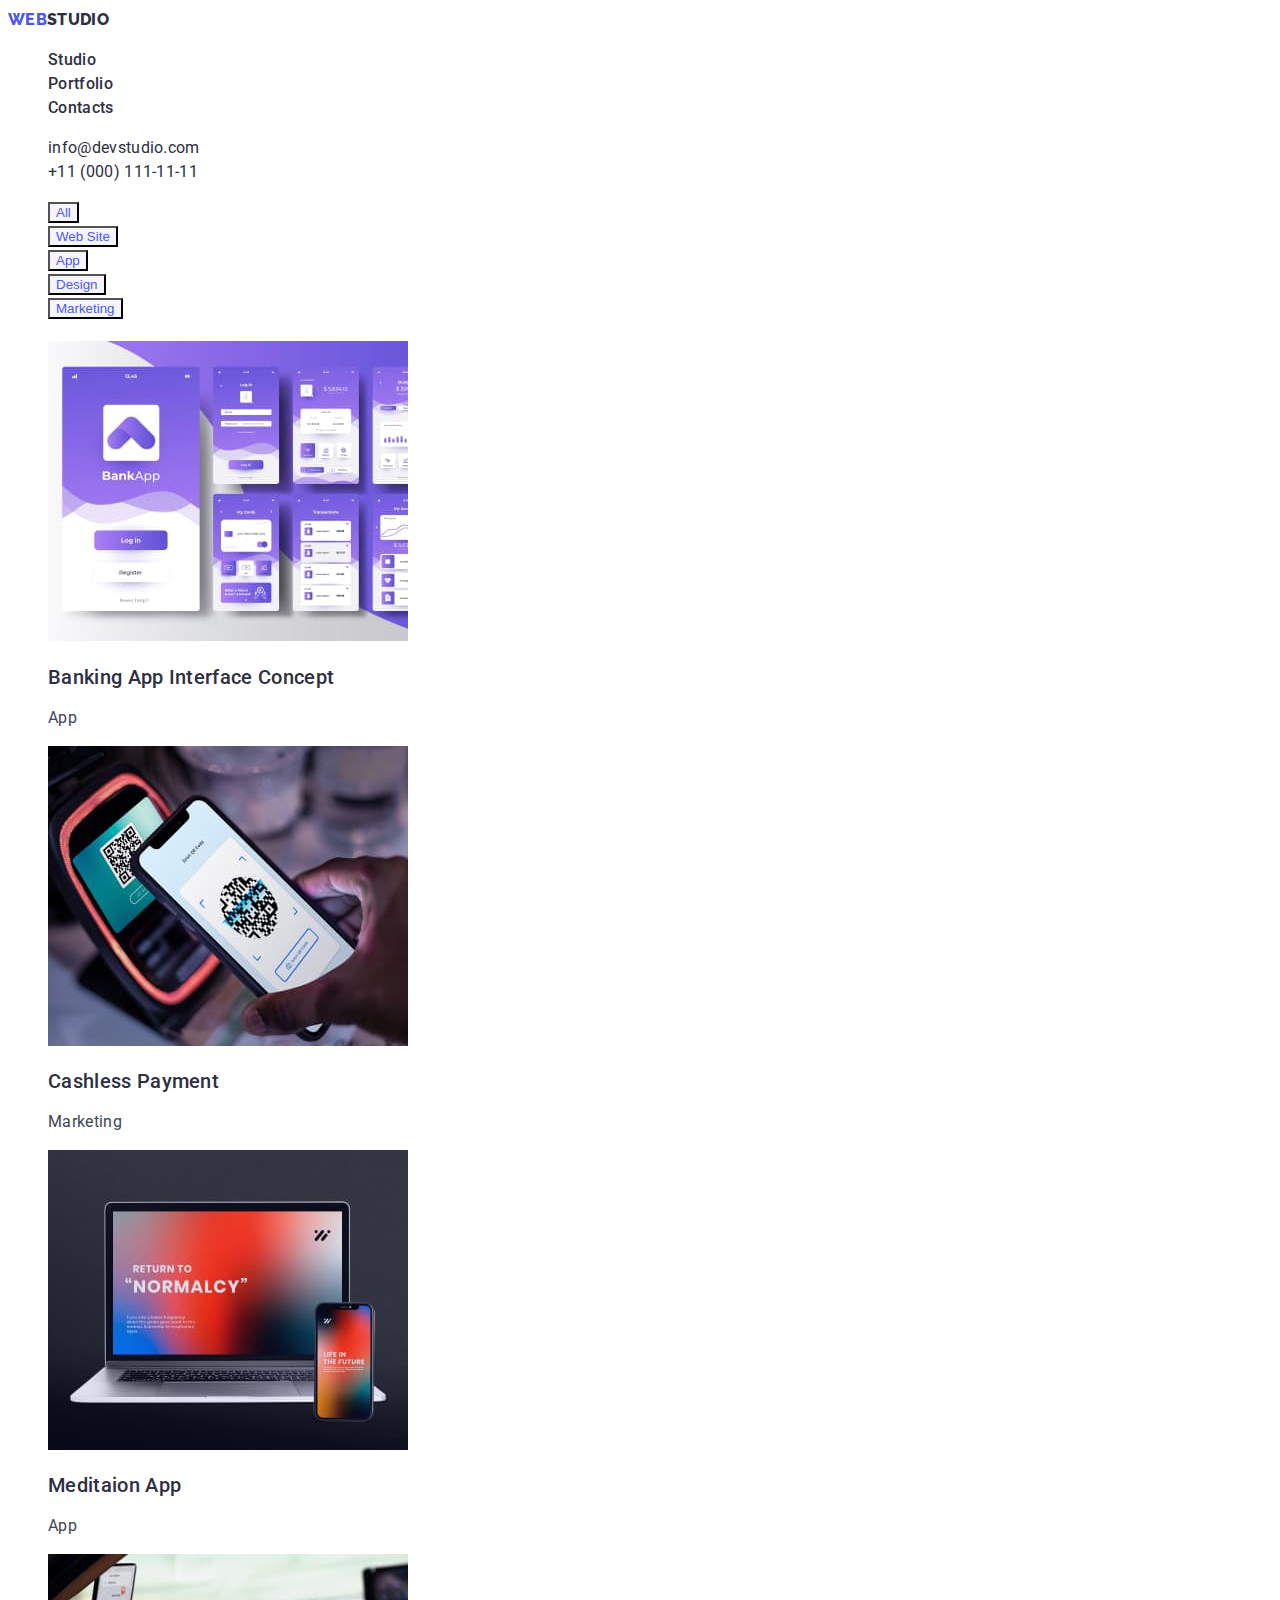
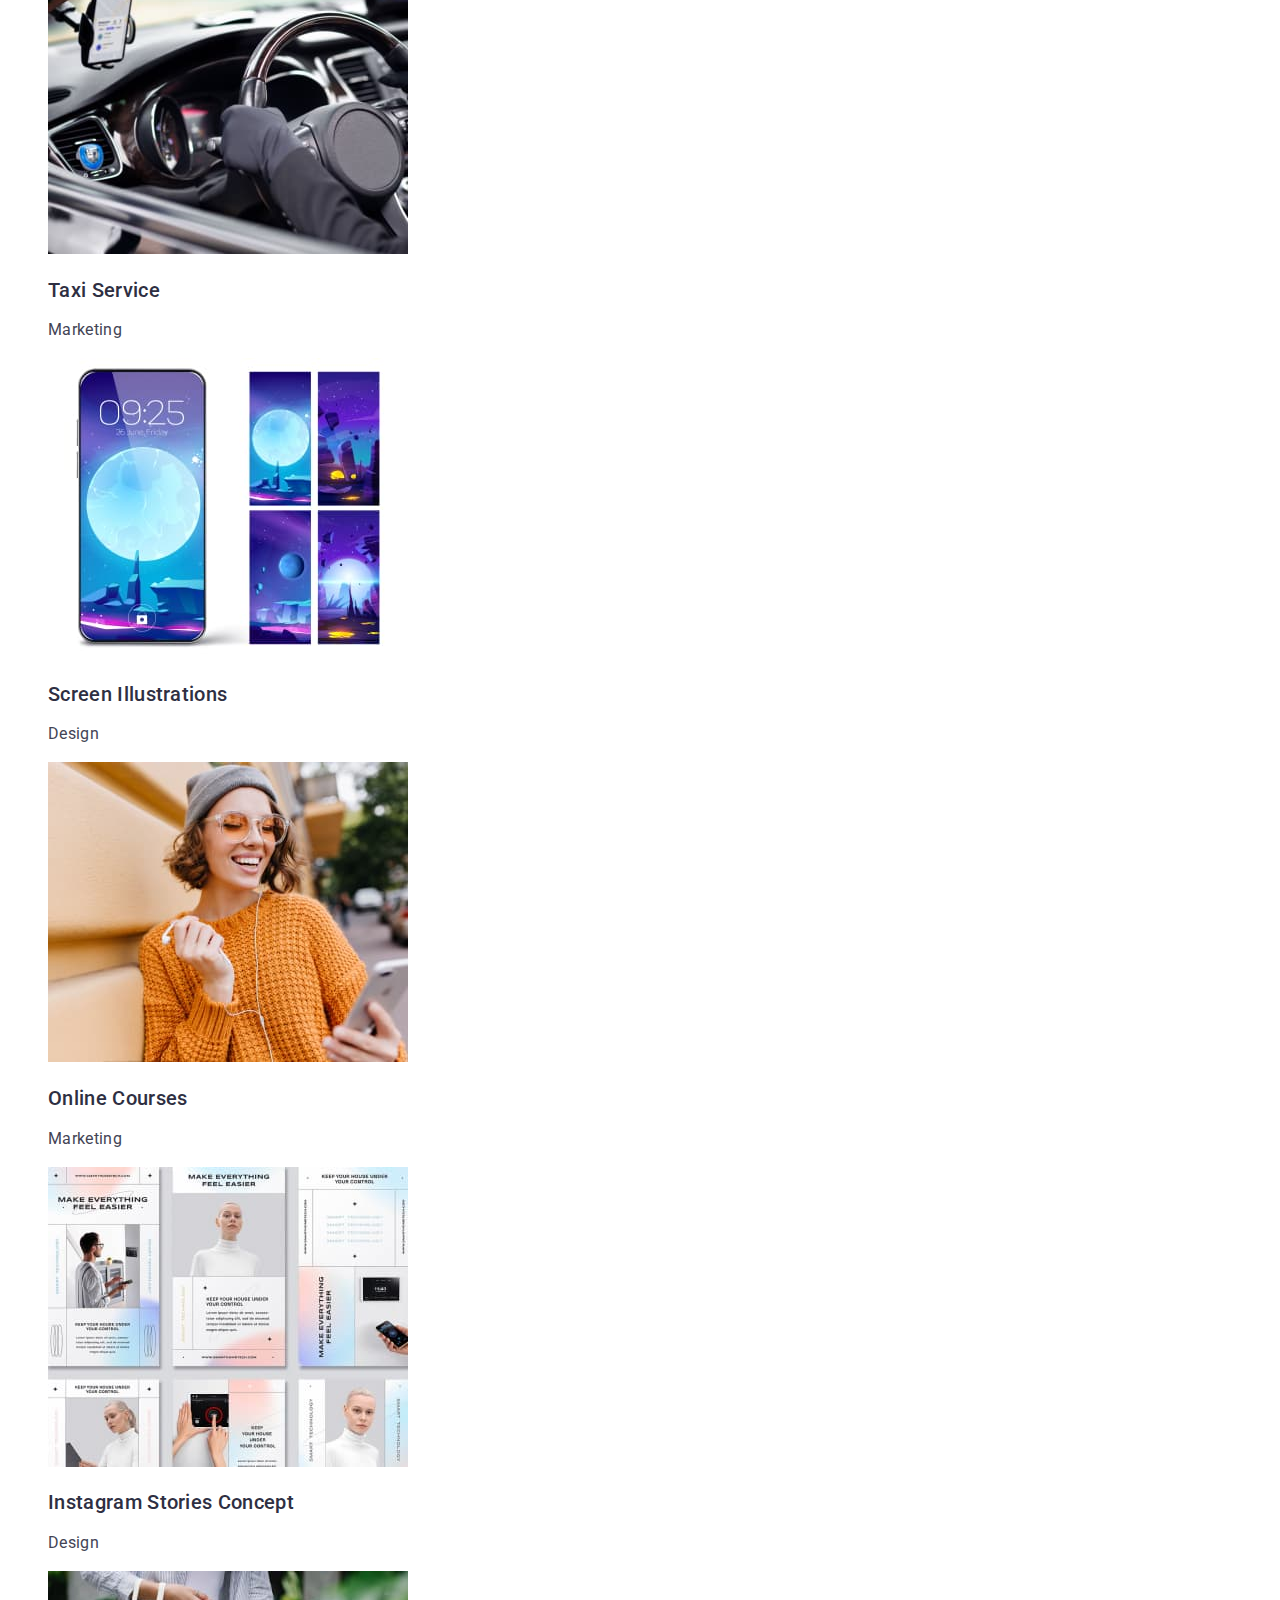
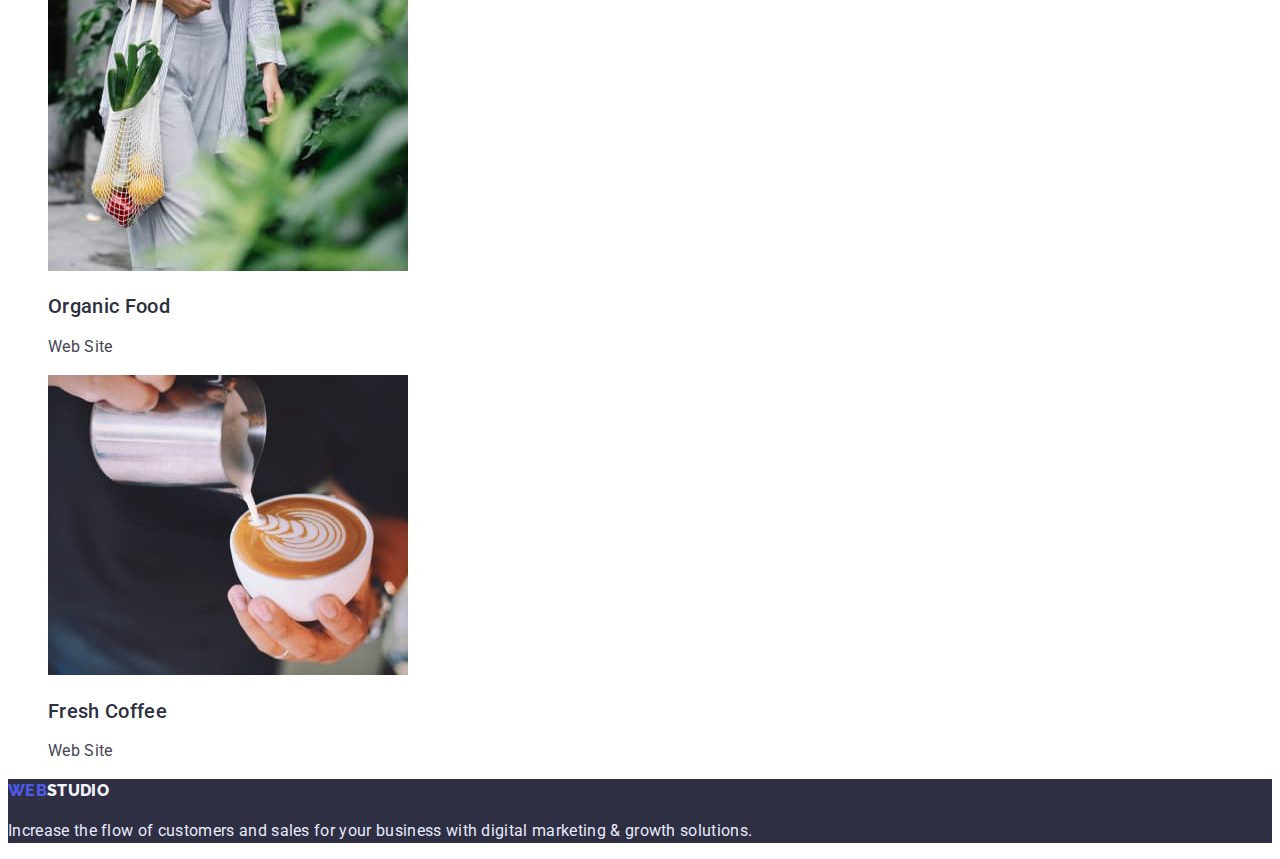
==== portfolio.html @ e4db31f2 "wrote portfolio, added css" ====
<!DOCTYPE html>
<html lang="en">
  <head>
    <meta charset="UTF-8" />
    <meta http-equiv="X-UA-Compatible" content="IE=edge" />
    <meta name="viewport" content="width=device-width, initial-scale=1.0" />
    <link rel="stylesheet" href="./css/styles.css" />
    <link rel="preconnect" href="https://fonts.googleapis.com" />
    <link rel="preconnect" href="https://fonts.gstatic.com" crossorigin />
    <link
      href="https://fonts.googleapis.com/css2?family=Raleway:wght@800&family=Roboto:wght@400;500;700;900&display=swap"
      rel="stylesheet"
    />
    <link rel="stylesheet" href="./css/styles.css" />
    <title>Document</title>
  </head>
  <body>
    <header>
      <!-- Header -->
      <nav class="navigation">
        <a href="./index.html" class="logo"
          ><span class="accent">Web</span>Studio</a
        >
        <ul class="list">
          <li><a href="./index.html" class="menu navs">Studio</a></li>
          <li>
            <a href="./portfolio.html" class="menu navs">Portfolio</a>
          </li>
          <li><a href="" class="menu navs">Contacts</a></li>
        </ul>
      </nav>
      <address>
        <ul class="list">
          <li>
            <a href="mailto:info@devstudio.com" class="menu contact"
              >info@devstudio.com</a
            >
          </li>
          <li>
            <a href="tel:+110001111111" class="menu contact"
              >+11 (000) 111-11-11</a
            >
          </li>
        </ul>
      </address>
    </header>
    <main>
      <!--Buttons -->
      <div class="portfolio-btn">
        <ul class="list">
          <li><button type="button" class="button">All</button></li>
          <li>
            <button type="button" class="button">Web Site</button>
          </li>
          <li><button type="button" class="button">App</button></li>
          <li><button type="button" class="button">Design</button></li>
          <li>
            <button type="button" class="button">Marketing</button>
          </li>
        </ul>
      </div>
      <!--Gallery-->
      <section class="gallery">
        <h1></h1>
        <ul class="list">
          <li>
            <img
              src="./images/portfolio/banking.jpg"
              alt="bancking application interfface"
              width="360"
            />
            <h2 class="secondary-title">Banking App Interface Concept</h2>
            <p>App</p>
          </li>
          <li>
            <img
              src="./images/portfolio/cashless.jpg"
              alt="smartphone scans qr code"
              width="360"
            />
            <h2 class="secondary-title">Cashless Payment</h2>
            <p>Marketing</p>
          </li>
          <li>
            <img
              src="./images/portfolio/meditation.jpg"
              alt="meditation application interface on laptop and smartphone screen"
              width="360"
            />
            <h2 class="secondary-title">Meditaion App</h2>
            <p>App</p>
          </li>
          <li>
            <img
              src="./images/portfolio/taxi.jpg"
              alt="hand on the driver's wheel"
              width="360"
            />
            <h2 class="secondary-title">Taxi Service</h2>
            <p>Marketing</p>
          </li>
          <li>
            <img
              src="./images/portfolio/screen.jpg"
              alt="smartphone wallpaper"
              width="360"
            />
            <h2 class="secondary-title">Screen Illustrations</h2>
            <p>Design</p>
          </li>
          <li>
            <img
              src="./images/portfolio/courses.jpg"
              alt="a woman in a yellow sweater is smiling"
              width="360"
            />
            <h2 class="secondary-title">Online Courses</h2>
            <p>Marketing</p>
          </li>
          <li>
            <img
              src="./images/portfolio/instagram.jpg"
              alt="instagram stories carousel "
              width="360"
            />
            <h2 class="secondary-title">Instagram Stories Concept</h2>
            <p>Design</p>
          </li>
          <li>
            <img
              src="./images/portfolio/organic.jpg"
              alt="mesh bag with fruits and vegetables"
              width="360"
            />
            <h2 class="secondary-title">Organic Food</h2>
            <p>Web Site</p>
          </li>
          <li>
            <img
              src="./images/portfolio/coffee.jpg"
              alt="barista prepares a cup of coffee"
              width="360"
            />
            <h2 class="secondary-title">Fresh Coffee</h2>
            <p>Web Site</p>
          </li>
        </ul>
      </section>
    </main>
    <footer class="bottom">
      <a href="./index.html" class="logo"
        ><span class="accent">Web</span>Studio</a
      >
      <p>
        Increase the flow of customers and sales for your business with digital
        marketing & growth solutions.
      </p>
    </footer>
  </body>
</html>
---- css/styles.css ----
:root {
  --text-main-color: #434455;
  --text-header-color: #2e2f42;
  --navigation-hover-color: #4d5ae5;
  --navigation-active-color: #404bbf;
  --background-main-color: #ffffff;
  --background-secondary-color: #f4f4fd;
  --footer-text-color: #e7e9fc;
}

body {
  font-family: Roboto, sans-serif;
  line-height: 1.5;
  letter-spacing: 0.02em;

  background-color: var(--background-main-color);
  color: var(--text-main-color);
}

.list {
  list-style: none;
}

/*Navigation*/

.menu {
  color: var(--text-header-color);
  text-decoration: none;
  font-style: normal;
}
.menu.navs {
  font-weight: 500;
}

.menu.navs:hover,
.menu.navs:focus,
.menu.contact:hover,
.menu.contact:focus {
  color: var(--navigation-hover-color);
}
/*.navigation a:active,*/
.menu.navs:active,
.menu.contact.menu.navs:active {
  color: var(--navigation-active-color);
}

/*Logo styling*/

.logo {
  font-family: Raleway;
  font-weight: 800;
  text-decoration: none;
  text-transform: uppercase;
}
.navigation .logo {
  color: var(--text-header-color);
}
.bottom .logo {
  color: var(--background-secondary-color);
}
.accent {
  color: var(--navigation-hover-color);
}

/*Buttons*/

.button {
  cursor: pointer;
  font-weight: 500;
  background-color: var(--navigation-hover-color);
  color: var(--background-main-color);
}

.button:hover,
.button:focus {
  background-color: var(--navigation-active-color);
}

.portfolio-btn .button {
  background-color: var(--background-secondary-color);
  color: var(--navigation-hover-color);
}

.portfolio-btn .button:hover,
.portfolio-btn .button:focus {
  color: var(--background-main-color);
  background-color: var(--navigation-active-color);
}

/*Main section*/

.hero,
.bottom {
  background-color: var(--text-header-color);
}
.hero-title {
  font-weight: 700;
  font-size: 56px;
  line-height: 1.07;
  text-align: center;

  color: var(--background-main-color);
}

.secondary-title {
  font-size: 20px;
  line-height: 1.2;
  font-weight: 500;

  color: var(--text-header-color);
}

.main-title {
  font-size: 36px;
  font-weight: 700;
  line-height: 1.11;
  text-align: center;

  color: var(--text-header-color);
}
.team {
  background-color: var(--background-secondary-color);
}
.bottom {
  color: var(--footer-text-color);
}
---- css/styles.css ----
:root {
  --text-main-color: #434455;
  --text-header-color: #2e2f42;
  --navigation-hover-color: #4d5ae5;
  --navigation-active-color: #404bbf;
  --background-main-color: #ffffff;
  --background-secondary-color: #f4f4fd;
  --footer-text-color: #e7e9fc;
}

body {
  font-family: Roboto, sans-serif;
  line-height: 1.5;
  letter-spacing: 0.02em;

  background-color: var(--background-main-color);
  color: var(--text-main-color);
}

.list {
  list-style: none;
}

/*Navigation*/

.menu {
  color: var(--text-header-color);
  text-decoration: none;
  font-style: normal;
}
.menu.navs {
  font-weight: 500;
}

.menu.navs:hover,
.menu.navs:focus,
.menu.contact:hover,
.menu.contact:focus {
  color: var(--navigation-hover-color);
}
/*.navigation a:active,*/
.menu.navs:active,
.menu.contact.menu.navs:active {
  color: var(--navigation-active-color);
}

/*Logo styling*/

.logo {
  font-family: Raleway;
  font-weight: 800;
  text-decoration: none;
  text-transform: uppercase;
}
.navigation .logo {
  color: var(--text-header-color);
}
.bottom .logo {
  color: var(--background-secondary-color);
}
.accent {
  color: var(--navigation-hover-color);
}

/*Buttons*/

.button {
  cursor: pointer;
  font-weight: 500;
  background-color: var(--navigation-hover-color);
  color: var(--background-main-color);
}

.button:hover,
.button:focus {
  background-color: var(--navigation-active-color);
}

.portfolio-btn .button {
  background-color: var(--background-secondary-color);
  color: var(--navigation-hover-color);
}

.portfolio-btn .button:hover,
.portfolio-btn .button:focus {
  color: var(--background-main-color);
  background-color: var(--navigation-active-color);
}

/*Main section*/

.hero,
.bottom {
  background-color: var(--text-header-color);
}
.hero-title {
  font-weight: 700;
  font-size: 56px;
  line-height: 1.07;
  text-align: center;

  color: var(--background-main-color);
}

.secondary-title {
  font-size: 20px;
  line-height: 1.2;
  font-weight: 500;

  color: var(--text-header-color);
}

.main-title {
  font-size: 36px;
  font-weight: 700;
  line-height: 1.11;
  text-align: center;

  color: var(--text-header-color);
}
.team {
  background-color: var(--background-secondary-color);
}
.bottom {
  color: var(--footer-text-color);
}
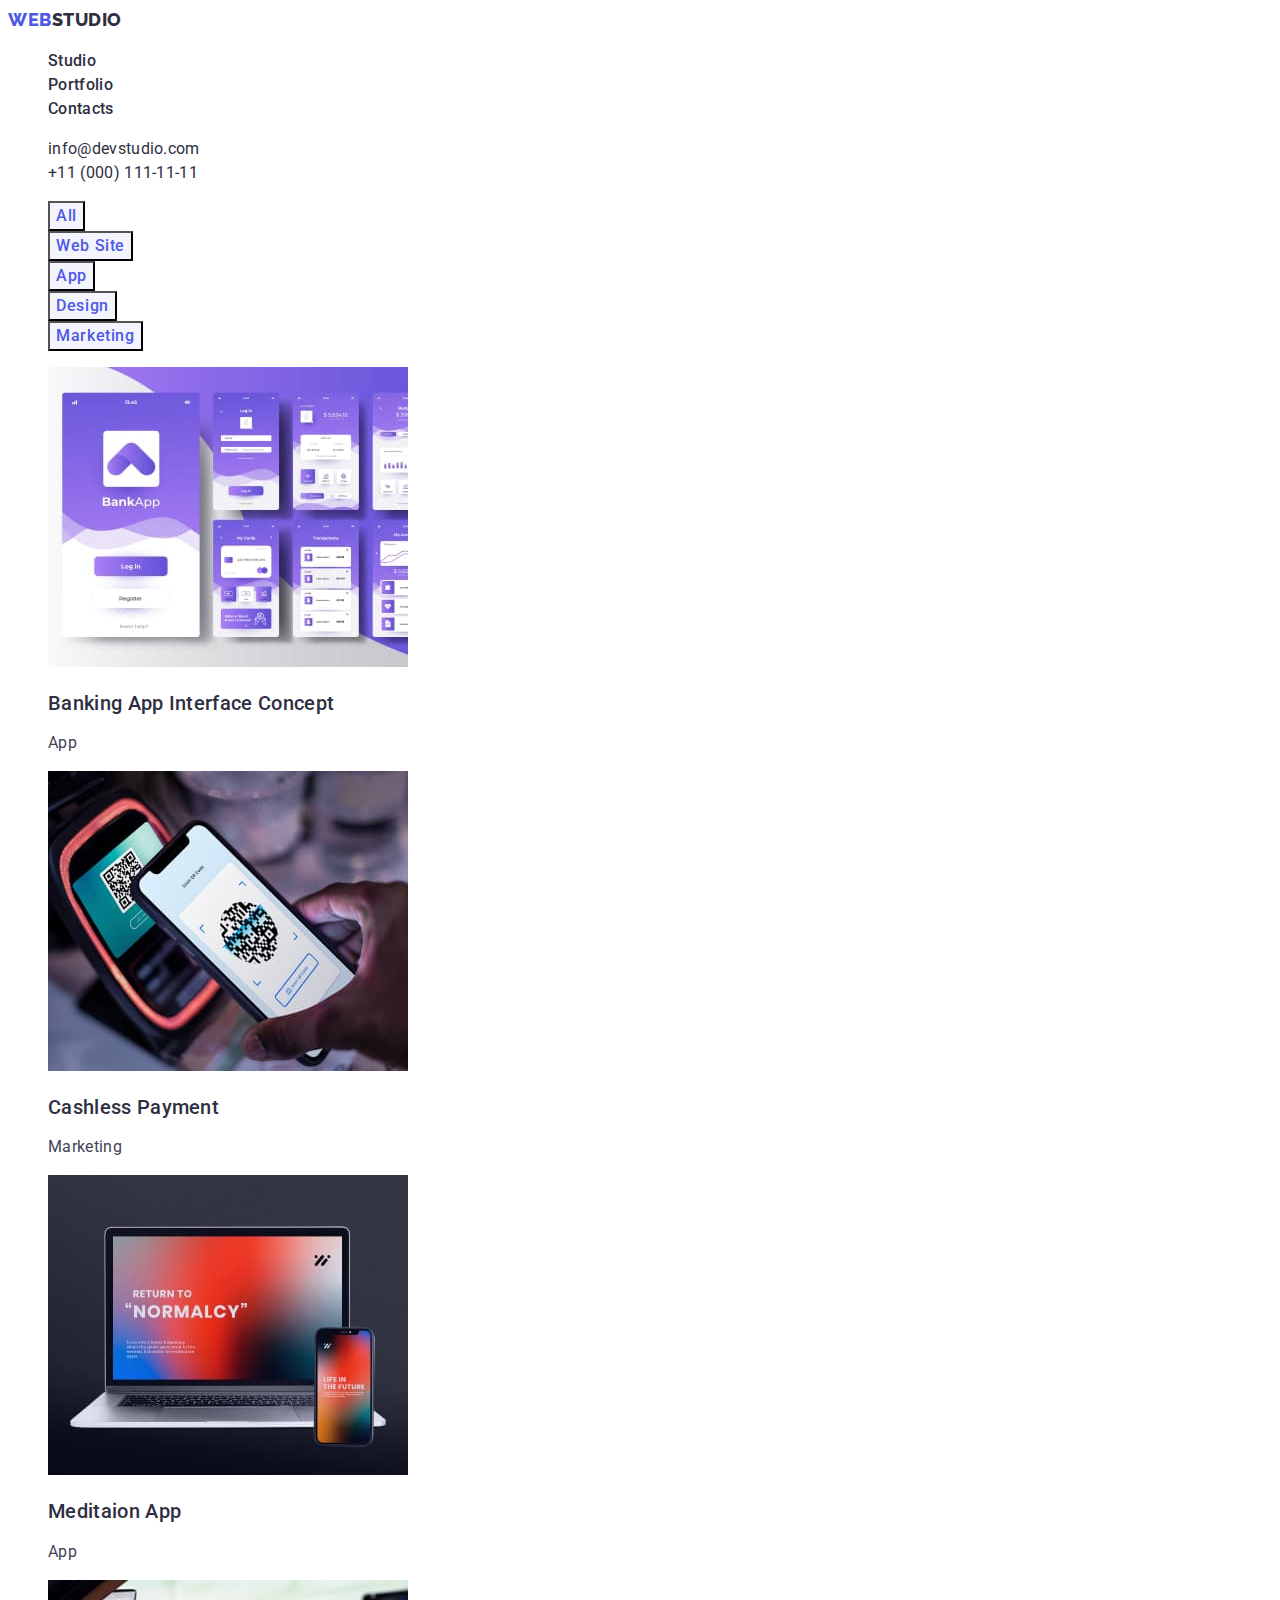
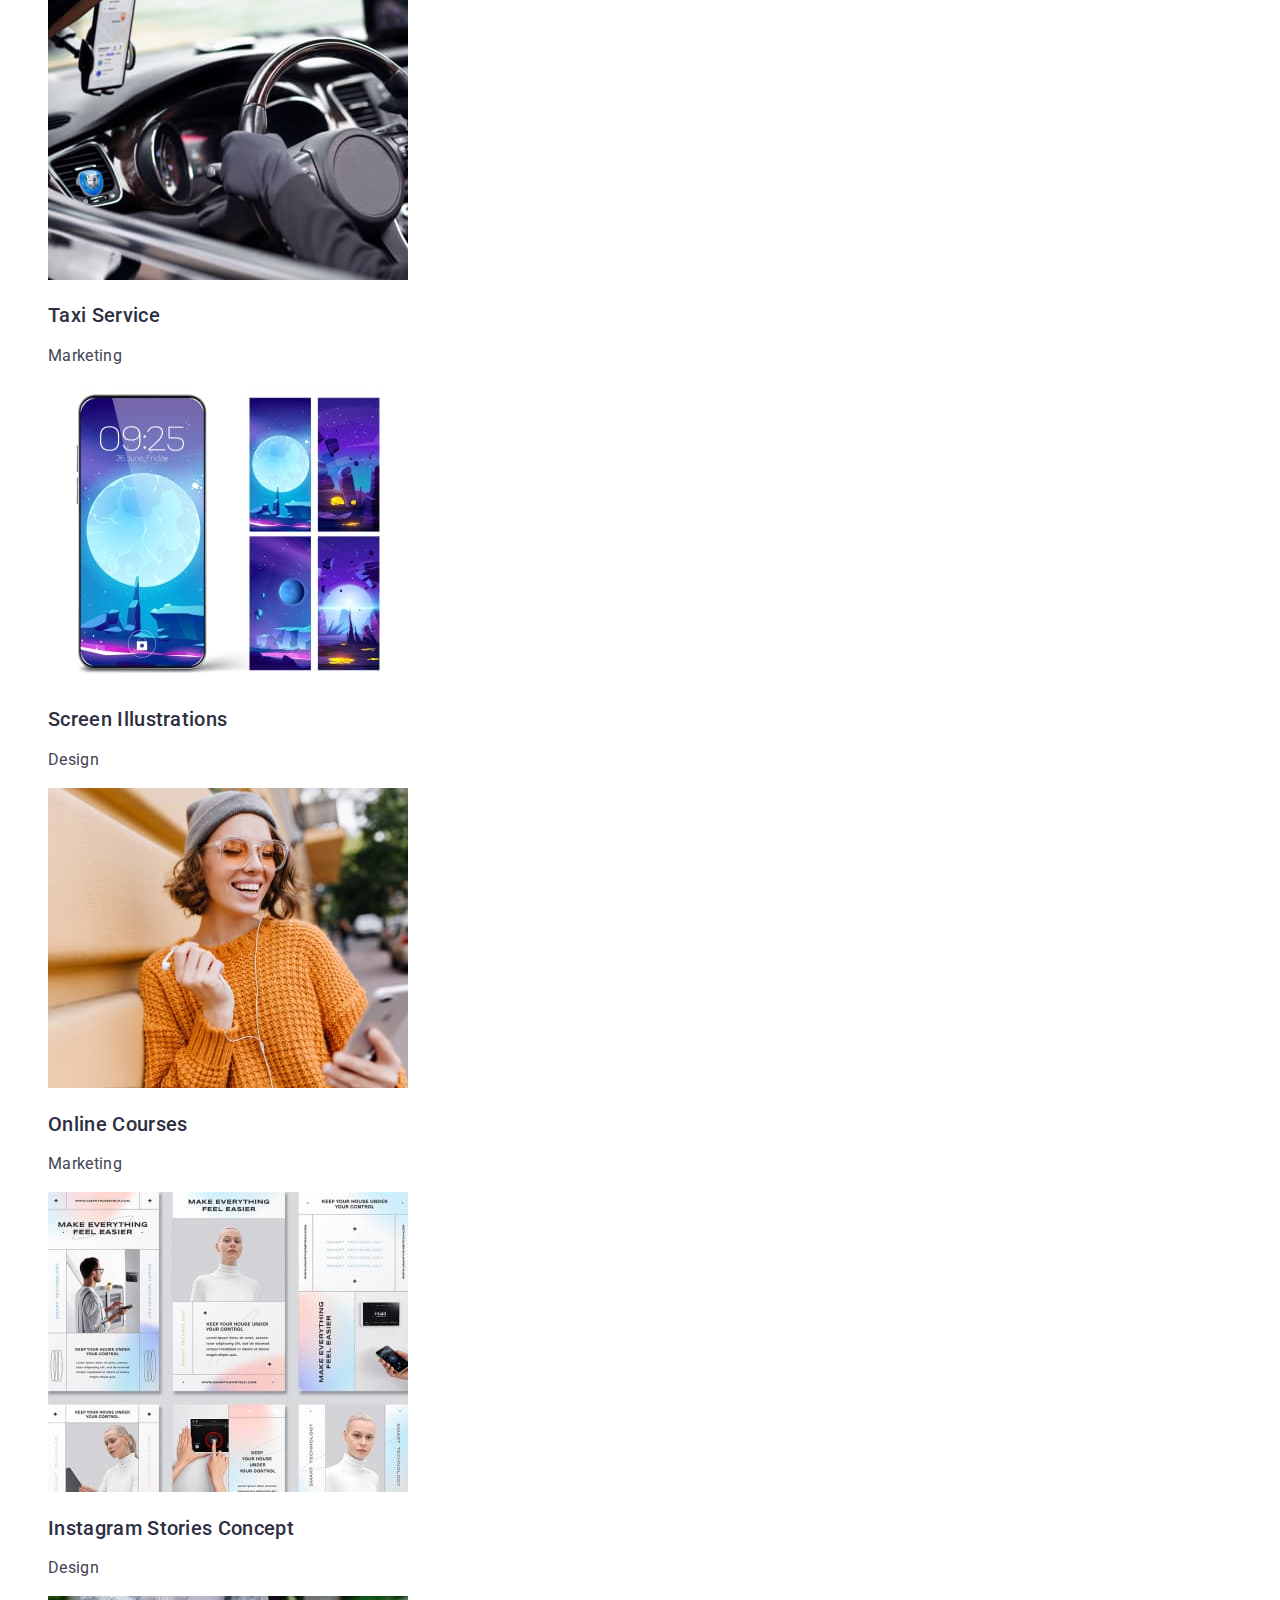
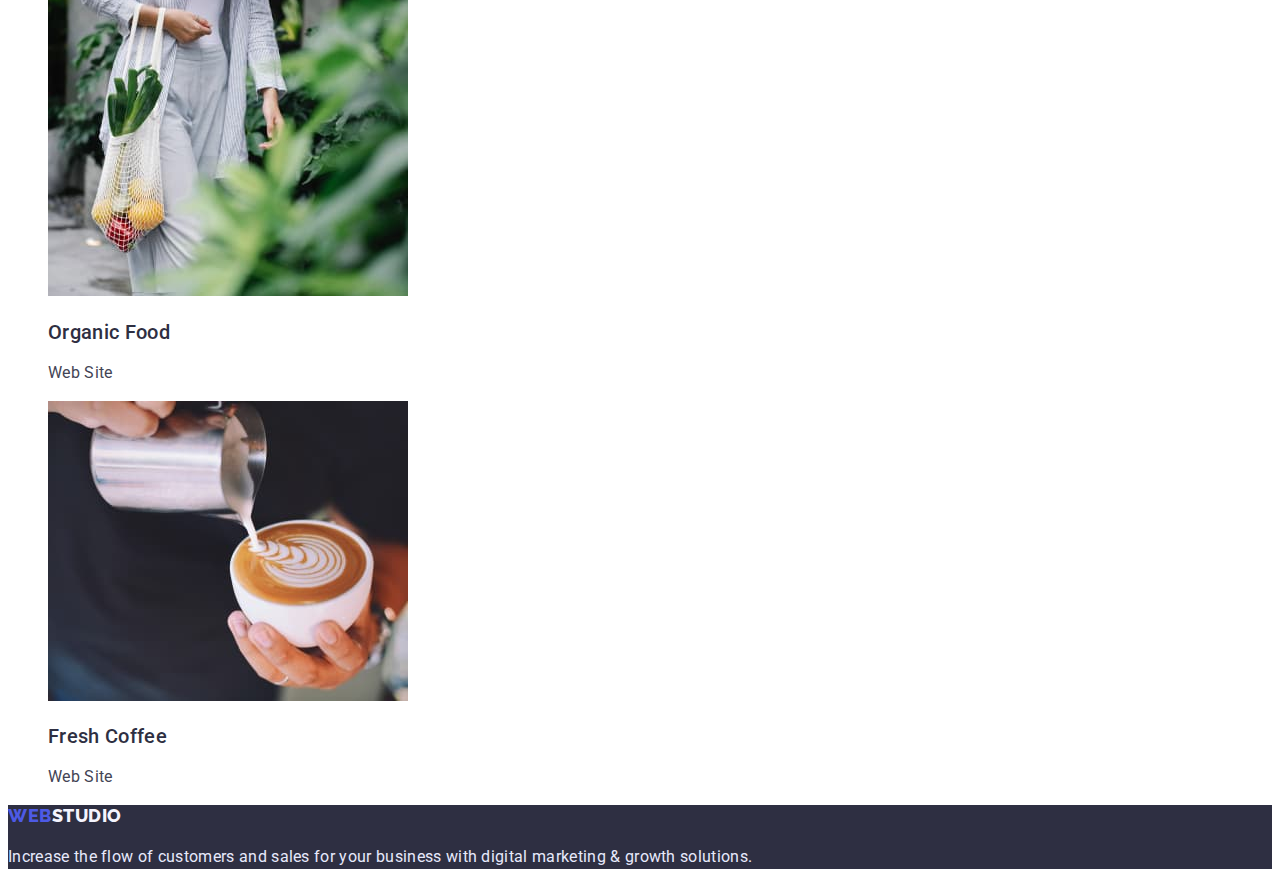
==== commit fdb2f8ad: "minor fixes" ====
--- a/portfolio.html
+++ b/portfolio.html
@@ -45,9 +45,11 @@
       </address>
     </header>
     <main>
-      <!--Buttons -->
-      <div class="portfolio-btn">
-        <ul class="list">
+      <!--Gallery-->
+      <section class="gallery">
+        <h1 hidden>Portfolio</h1>
+        <!--Buttons -->
+        <ul class="list portfolio-btn">
           <li><button type="button" class="button">All</button></li>
           <li>
             <button type="button" class="button">Web Site</button>
@@ -58,91 +60,105 @@
             <button type="button" class="button">Marketing</button>
           </li>
         </ul>
-      </div>
-      <!--Gallery-->
-      <section class="gallery">
-        <h1></h1>
         <ul class="list">
           <li>
-            <img
-              src="./images/portfolio/banking.jpg"
-              alt="bancking application interfface"
-              width="360"
-            />
-            <h2 class="secondary-title">Banking App Interface Concept</h2>
-            <p>App</p>
+            <a href="" class="menu-portfolio">
+              <img
+                src="./images/portfolio/banking.jpg"
+                alt="bancking application interfface"
+                width="360"
+              />
+              <h2 class="secondary-title">Banking App Interface Concept</h2>
+              <p>App</p>
+            </a>
           </li>
           <li>
-            <img
-              src="./images/portfolio/cashless.jpg"
-              alt="smartphone scans qr code"
-              width="360"
-            />
-            <h2 class="secondary-title">Cashless Payment</h2>
-            <p>Marketing</p>
+            <a href="" class="menu-portfolio">
+              <img
+                src="./images/portfolio/cashless.jpg"
+                alt="smartphone scans qr code"
+                width="360"
+              />
+              <h2 class="secondary-title">Cashless Payment</h2>
+              <p>Marketing</p>
+            </a>
           </li>
           <li>
-            <img
-              src="./images/portfolio/meditation.jpg"
-              alt="meditation application interface on laptop and smartphone screen"
-              width="360"
-            />
-            <h2 class="secondary-title">Meditaion App</h2>
-            <p>App</p>
+            <a href="" class="menu-portfolio">
+              <img
+                src="./images/portfolio/meditation.jpg"
+                alt="meditation application interface on screen"
+                width="360"
+              />
+              <h2 class="secondary-title">Meditaion App</h2>
+              <p>App</p>
+            </a>
           </li>
           <li>
-            <img
-              src="./images/portfolio/taxi.jpg"
-              alt="hand on the driver's wheel"
-              width="360"
-            />
-            <h2 class="secondary-title">Taxi Service</h2>
-            <p>Marketing</p>
+            <a href="" class="menu-portfolio">
+              <img
+                src="./images/portfolio/taxi.jpg"
+                alt="hand on the driver's wheel"
+                width="360"
+              />
+              <h2 class="secondary-title">Taxi Service</h2>
+              <p>Marketing</p>
+            </a>
           </li>
           <li>
-            <img
-              src="./images/portfolio/screen.jpg"
-              alt="smartphone wallpaper"
-              width="360"
-            />
-            <h2 class="secondary-title">Screen Illustrations</h2>
-            <p>Design</p>
+            <a href="" class="menu-portfolio">
+              <img
+                src="./images/portfolio/screen.jpg"
+                alt="smartphone wallpaper"
+                width="360"
+              />
+              <h2 class="secondary-title">Screen Illustrations</h2>
+              <p>Design</p>
+            </a>
           </li>
           <li>
-            <img
-              src="./images/portfolio/courses.jpg"
-              alt="a woman in a yellow sweater is smiling"
-              width="360"
-            />
-            <h2 class="secondary-title">Online Courses</h2>
-            <p>Marketing</p>
+            <a href="" class="menu-portfolio">
+              <img
+                src="./images/portfolio/courses.jpg"
+                alt="a woman in a yellow sweater is smiling"
+                width="360"
+              />
+              <h2 class="secondary-title">Online Courses</h2>
+              <p>Marketing</p>
+            </a>
           </li>
           <li>
-            <img
-              src="./images/portfolio/instagram.jpg"
-              alt="instagram stories carousel "
-              width="360"
-            />
-            <h2 class="secondary-title">Instagram Stories Concept</h2>
-            <p>Design</p>
+            <a href="" class="menu-portfolio">
+              <img
+                src="./images/portfolio/instagram.jpg"
+                alt="instagram stories carousel "
+                width="360"
+              />
+              <h2 class="secondary-title">Instagram Stories Concept</h2>
+              <p>Design</p>
+            </a>
           </li>
           <li>
-            <img
-              src="./images/portfolio/organic.jpg"
-              alt="mesh bag with fruits and vegetables"
-              width="360"
-            />
-            <h2 class="secondary-title">Organic Food</h2>
-            <p>Web Site</p>
+            <a href="" class="menu-portfolio">
+              <img
+                src="./images/portfolio/organic.jpg"
+                alt="mesh bag with fruits and vegetables"
+                width="360"
+              />
+              <h2 class="secondary-title">Organic Food</h2>
+              <p>Web Site</p>
+            </a>
           </li>
           <li>
-            <img
-              src="./images/portfolio/coffee.jpg"
-              alt="barista prepares a cup of coffee"
-              width="360"
-            />
-            <h2 class="secondary-title">Fresh Coffee</h2>
-            <p>Web Site</p>
+            <a href="" class="menu-portfolio">
+              <img
+                src="./images/portfolio/coffee.jpg"
+                alt="barista prepares a cup of coffee"
+                width="360"
+              />
+              <h2 class="secondary-title">Fresh Coffee</h2>
+              <p>Web Site</p>
+            </a>
           </li>
         </ul>
       </section>
--- a/css/styles.css
+++ b/css/styles.css
@@ -9,7 +9,7 @@
 }
 
 body {
-  font-family: Roboto, sans-serif;
+  font-family: "Roboto", sans-serif;
   line-height: 1.5;
   letter-spacing: 0.02em;
 
@@ -26,10 +26,12 @@
 .menu {
   color: var(--text-header-color);
   text-decoration: none;
-  font-style: normal;
 }
 .menu.navs {
   font-weight: 500;
+}
+.menu.contact {
+  font-style: normal;
 }
 
 .menu.navs:hover,
@@ -47,8 +49,12 @@
 /*Logo styling*/
 
 .logo {
-  font-family: Raleway;
+  font-family: "Raleway";
   font-weight: 800;
+  font-size: 18px;
+  line-height: 1.33;
+  letter-spacing: 0.03em;
+
   text-decoration: none;
   text-transform: uppercase;
 }
@@ -57,6 +63,7 @@
 }
 .bottom .logo {
   color: var(--background-secondary-color);
+  line-height: 1.17;
 }
 .accent {
   color: var(--navigation-hover-color);
@@ -67,6 +74,11 @@
 .button {
   cursor: pointer;
   font-weight: 500;
+  font-size: 16px;
+  font-family: inherit;
+  line-height: 1.5;
+  letter-spacing: 0.04em;
+
   background-color: var(--navigation-hover-color);
   color: var(--background-main-color);
 }
@@ -115,9 +127,16 @@
   font-weight: 700;
   line-height: 1.11;
   text-align: center;
+  text-transform: capitalize;
 
   color: var(--text-header-color);
 }
+
+.menu-portfolio {
+  text-decoration: none;
+  color: var(--text-main-color);
+}
+
 .team {
   background-color: var(--background-secondary-color);
 }
--- a/css/styles.css
+++ b/css/styles.css
@@ -9,7 +9,7 @@
 }
 
 body {
-  font-family: Roboto, sans-serif;
+  font-family: "Roboto", sans-serif;
   line-height: 1.5;
   letter-spacing: 0.02em;
 
@@ -26,10 +26,12 @@
 .menu {
   color: var(--text-header-color);
   text-decoration: none;
-  font-style: normal;
 }
 .menu.navs {
   font-weight: 500;
+}
+.menu.contact {
+  font-style: normal;
 }
 
 .menu.navs:hover,
@@ -47,8 +49,12 @@
 /*Logo styling*/
 
 .logo {
-  font-family: Raleway;
+  font-family: "Raleway";
   font-weight: 800;
+  font-size: 18px;
+  line-height: 1.33;
+  letter-spacing: 0.03em;
+
   text-decoration: none;
   text-transform: uppercase;
 }
@@ -57,6 +63,7 @@
 }
 .bottom .logo {
   color: var(--background-secondary-color);
+  line-height: 1.17;
 }
 .accent {
   color: var(--navigation-hover-color);
@@ -67,6 +74,11 @@
 .button {
   cursor: pointer;
   font-weight: 500;
+  font-size: 16px;
+  font-family: inherit;
+  line-height: 1.5;
+  letter-spacing: 0.04em;
+
   background-color: var(--navigation-hover-color);
   color: var(--background-main-color);
 }
@@ -115,9 +127,16 @@
   font-weight: 700;
   line-height: 1.11;
   text-align: center;
+  text-transform: capitalize;
 
   color: var(--text-header-color);
 }
+
+.menu-portfolio {
+  text-decoration: none;
+  color: var(--text-main-color);
+}
+
 .team {
   background-color: var(--background-secondary-color);
 }
